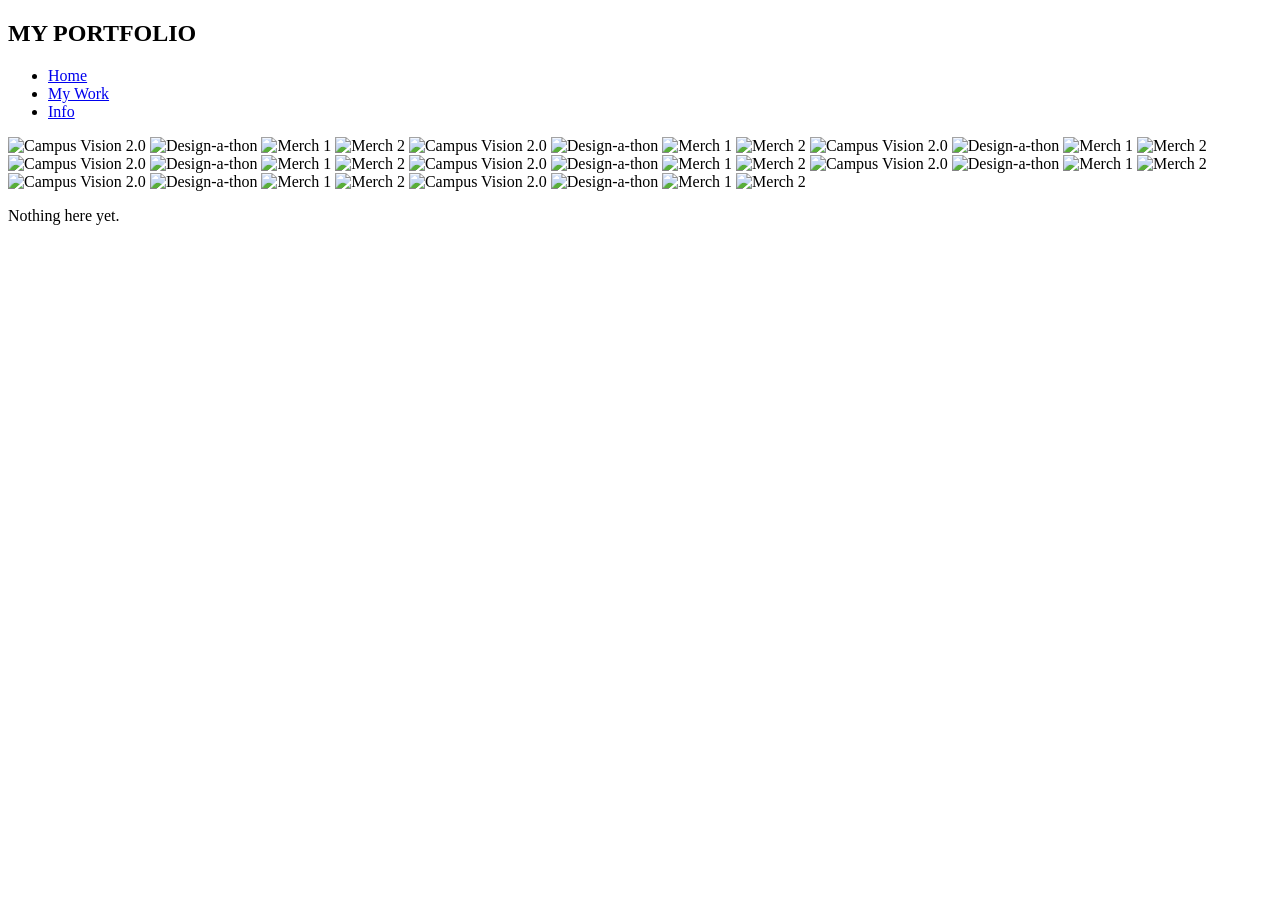
==== gallery.html @ c8f0cf06 "First commit" ====
<!DOCTYPE html>
<html lang="en">
<head>
    <title>Harry's Portfolio</title>
    <meta charset="utf-8">
    <meta name="viewport" content="width=device-width, initial-scale=1">
    <link rel="stylesheet" href="styles.css">
</head>
<body>
<header><h2>MY PORTFOLIO</h2></header>

<section>
    <nav>
        <ul>
            <li><a href="index.html">Home</a></li>
            <li><a href="gallery.html">My Work</a></li>
            <li><a href="#">Info</a></li>
        </ul>
    </nav>

    <article>
        <div class="grid-container">
            <img src="CAMPUS_VISION.png" alt="Campus Vision 2.0">
            <img src="Design-a-thon.png" alt="Design-a-thon">
            <img src="MTRL_Merch_1_Compressed.png" alt="Merch 1">
            <img src="MTRL_Merch_2_Compressed.png" alt="Merch 2">
            <img src="CAMPUS_VISION.png" alt="Campus Vision 2.0">
            <img src="Design-a-thon.png" alt="Design-a-thon">
            <img src="MTRL_Merch_1_Compressed.png" alt="Merch 1">
            <img src="MTRL_Merch_2_Compressed.png" alt="Merch 2">
            <img src="CAMPUS_VISION.png" alt="Campus Vision 2.0">
            <img src="Design-a-thon.png" alt="Design-a-thon">
            <img src="MTRL_Merch_1_Compressed.png" alt="Merch 1">
            <img src="MTRL_Merch_2_Compressed.png" alt="Merch 2">
            <img src="CAMPUS_VISION.png" alt="Campus Vision 2.0">
            <img src="Design-a-thon.png" alt="Design-a-thon">
            <img src="MTRL_Merch_1_Compressed.png" alt="Merch 1">
            <img src="MTRL_Merch_2_Compressed.png" alt="Merch 2">
            <img src="CAMPUS_VISION.png" alt="Campus Vision 2.0">
            <img src="Design-a-thon.png" alt="Design-a-thon">
            <img src="MTRL_Merch_1_Compressed.png" alt="Merch 1">
            <img src="MTRL_Merch_2_Compressed.png" alt="Merch 2">
            <img src="CAMPUS_VISION.png" alt="Campus Vision 2.0">
            <img src="Design-a-thon.png" alt="Design-a-thon">
            <img src="MTRL_Merch_1_Compressed.png" alt="Merch 1">
            <img src="MTRL_Merch_2_Compressed.png" alt="Merch 2">
            <img src="CAMPUS_VISION.png" alt="Campus Vision 2.0">
            <img src="Design-a-thon.png" alt="Design-a-thon">
            <img src="MTRL_Merch_1_Compressed.png" alt="Merch 1">
            <img src="MTRL_Merch_2_Compressed.png" alt="Merch 2">
            <img src="CAMPUS_VISION.png" alt="Campus Vision 2.0">
            <img src="Design-a-thon.png" alt="Design-a-thon">
            <img src="MTRL_Merch_1_Compressed.png" alt="Merch 1">
            <img src="MTRL_Merch_2_Compressed.png" alt="Merch 2">
    </article>
</section>

<footer>
  <p>Nothing here yet.</p>
</footer>

</body>
</html>
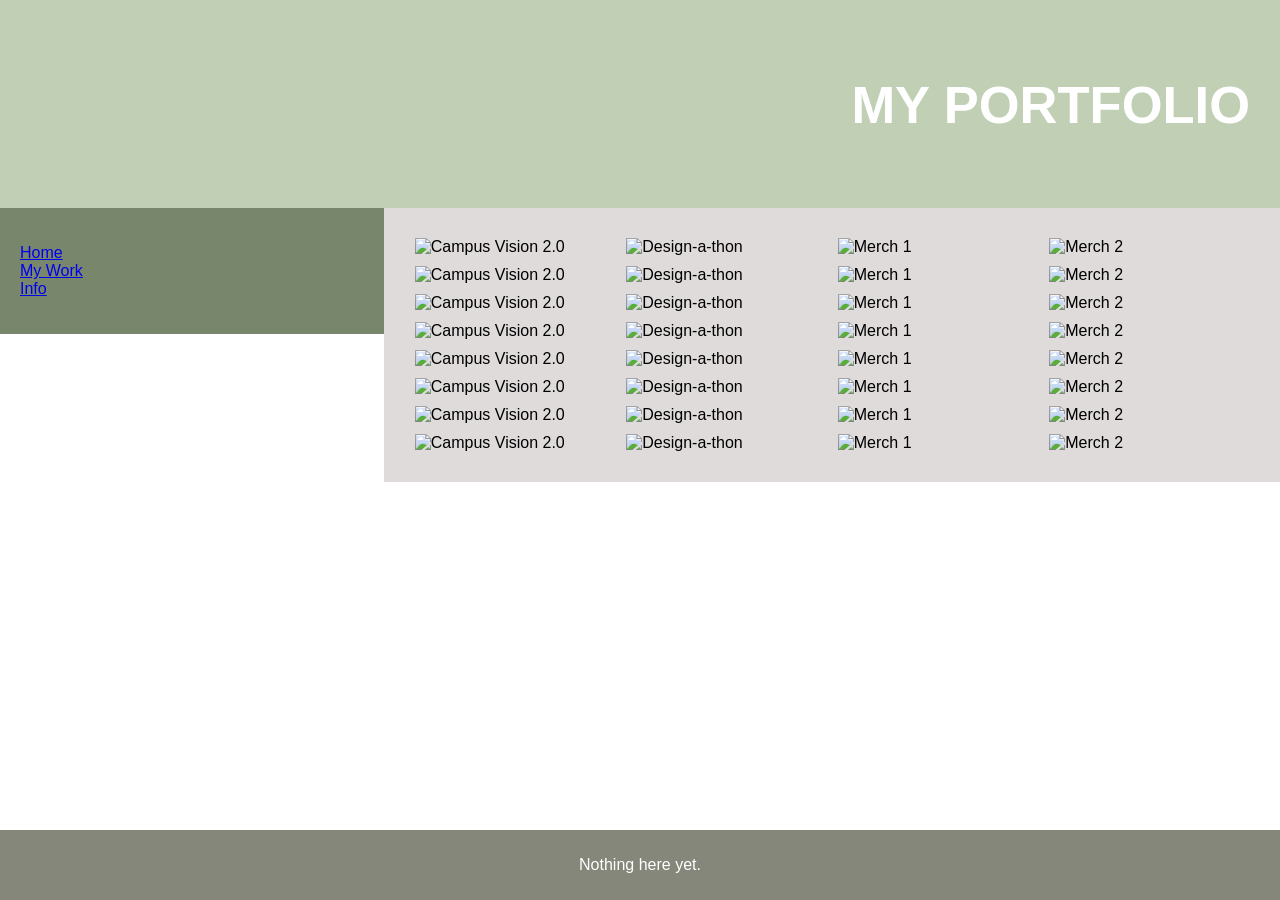
==== commit 79f18076: "Fixes" ====
--- a/gallery.html
+++ b/gallery.html
@@ -4,7 +4,7 @@
     <title>Harry's Portfolio</title>
     <meta charset="utf-8">
     <meta name="viewport" content="width=device-width, initial-scale=1">
-    <link rel="stylesheet" href="styles.css">
+    <link rel="stylesheet" href="style.css">
 </head>
 <body>
 <header><h2>MY PORTFOLIO</h2></header>
@@ -56,7 +56,7 @@
 </section>
 
 <footer>
-  <p>Nothing here yet.</p>
+    <p>Nothing here yet.</p>
 </footer>
 
 </body>
--- a/style.css
+++ b/style.css
@@ -0,0 +1,94 @@
+* {
+    box-sizing: border-box;
+  }
+  
+  html, body {
+    height: 100%;
+  }
+  
+  body {
+    font-family: Arial, Helvetica, sans-serif;
+    margin: 0;
+    padding: 0;
+    display: flex;
+    flex-direction: column;
+    /*height: 100%;*/
+  }
+  
+  /* Style the header */
+  header {
+      position: relative;
+      background-color: #C1D0B5;
+      padding: 30px;
+      text-align: right;
+      font-size: 35px;
+      color: white;
+  } 
+  
+  .main-content {
+    display: flex;
+    flex: 1;
+  }
+  
+  /* Create two columns/boxes that floats next to each other */
+  nav {
+    float: left;
+    width: 30%;
+    background: #78866B;
+    padding: 20px; 
+    display: flex;
+    flex-direction: column;
+  }
+  
+  /* Style the list inside the menu */
+  nav ul {
+    list-style-type: none;
+    padding: 0;
+  }
+  
+  article {
+    flex: 1;
+    float: left;
+    padding: 20px;
+    width: 70%;
+    background-color: #dfdbdb;
+  }
+  
+  .grid-container {
+    display: grid;
+    grid-template-columns: repeat(4, 1fr);
+    gap: 10px;
+    padding: 10px;
+  }
+  
+  .grid-container img {
+    width: 100%;
+    height: auto;
+    max-width: 200px; /* Set a max-width for the images */
+    display: block;
+    margin: 0 auto; /* Center images if they're smaller than the column width */
+  }
+  
+  /* Clear floats after the columns */
+  section::after {
+    content: "";
+    display: table;
+    clear: both;
+  }
+  
+  /* Style the footer */
+  footer {
+    background-color: #848779;
+    padding: 10px;
+    text-align: center;
+    color: white;
+    margin-top: auto;
+  }
+  
+  /* Responsive layout - makes the two columns/boxes stack on top of each other instead of next to each other, on small screens */
+  @media (max-width: 600px) {
+    nav, article {
+      width: 100%;
+      height: auto;
+    }
+  }
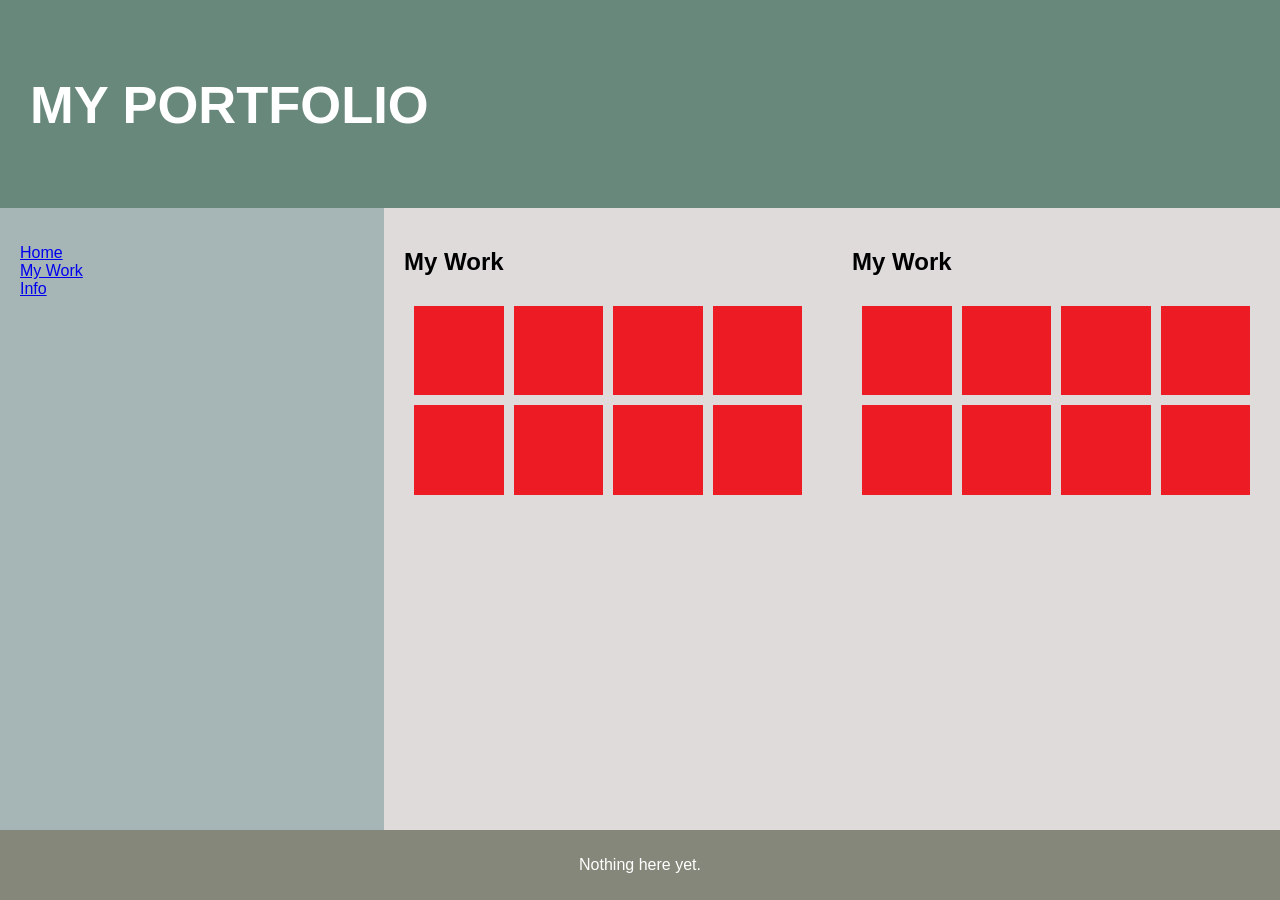
==== commit 9e6c659c: "fixed length of nav and article; added some test pictures in 'My Work' page" ====
--- a/gallery.html
+++ b/gallery.html
@@ -19,40 +19,31 @@
     </nav>
 
     <article>
+        <h2>My Work</h2>
         <div class="grid-container">
-            <img src="CAMPUS_VISION.png" alt="Campus Vision 2.0">
-            <img src="Design-a-thon.png" alt="Design-a-thon">
-            <img src="MTRL_Merch_1_Compressed.png" alt="Merch 1">
-            <img src="MTRL_Merch_2_Compressed.png" alt="Merch 2">
-            <img src="CAMPUS_VISION.png" alt="Campus Vision 2.0">
-            <img src="Design-a-thon.png" alt="Design-a-thon">
-            <img src="MTRL_Merch_1_Compressed.png" alt="Merch 1">
-            <img src="MTRL_Merch_2_Compressed.png" alt="Merch 2">
-            <img src="CAMPUS_VISION.png" alt="Campus Vision 2.0">
-            <img src="Design-a-thon.png" alt="Design-a-thon">
-            <img src="MTRL_Merch_1_Compressed.png" alt="Merch 1">
-            <img src="MTRL_Merch_2_Compressed.png" alt="Merch 2">
-            <img src="CAMPUS_VISION.png" alt="Campus Vision 2.0">
-            <img src="Design-a-thon.png" alt="Design-a-thon">
-            <img src="MTRL_Merch_1_Compressed.png" alt="Merch 1">
-            <img src="MTRL_Merch_2_Compressed.png" alt="Merch 2">
-            <img src="CAMPUS_VISION.png" alt="Campus Vision 2.0">
-            <img src="Design-a-thon.png" alt="Design-a-thon">
-            <img src="MTRL_Merch_1_Compressed.png" alt="Merch 1">
-            <img src="MTRL_Merch_2_Compressed.png" alt="Merch 2">
-            <img src="CAMPUS_VISION.png" alt="Campus Vision 2.0">
-            <img src="Design-a-thon.png" alt="Design-a-thon">
-            <img src="MTRL_Merch_1_Compressed.png" alt="Merch 1">
-            <img src="MTRL_Merch_2_Compressed.png" alt="Merch 2">
-            <img src="CAMPUS_VISION.png" alt="Campus Vision 2.0">
-            <img src="Design-a-thon.png" alt="Design-a-thon">
-            <img src="MTRL_Merch_1_Compressed.png" alt="Merch 1">
-            <img src="MTRL_Merch_2_Compressed.png" alt="Merch 2">
-            <img src="CAMPUS_VISION.png" alt="Campus Vision 2.0">
-            <img src="Design-a-thon.png" alt="Design-a-thon">
-            <img src="MTRL_Merch_1_Compressed.png" alt="Merch 1">
-            <img src="MTRL_Merch_2_Compressed.png" alt="Merch 2">
+            <img src="test_square.png" alt="TEST">
+            <img src="test_square.png" alt="TEST">
+            <img src="test_square.png" alt="TEST">
+            <img src="test_square.png" alt="TEST">
+            <img src="test_square.png" alt="TEST">
+            <img src="test_square.png" alt="TEST">
+            <img src="test_square.png" alt="TEST">
+            <img src="test_square.png" alt="TEST">
     </article>
+
+    <article>
+        <h2>My Work</h2>
+        <div class="grid-container">
+            <img src="test_square.png" alt="TEST">
+            <img src="test_square.png" alt="TEST">
+            <img src="test_square.png" alt="TEST">
+            <img src="test_square.png" alt="TEST">
+            <img src="test_square.png" alt="TEST">
+            <img src="test_square.png" alt="TEST">
+            <img src="test_square.png" alt="TEST">
+            <img src="test_square.png" alt="TEST">
+    </article>
+    
 </section>
 
 <footer>
--- a/style.css
+++ b/style.css
@@ -1,94 +1,100 @@
 * {
     box-sizing: border-box;
-  }
+}
   
-  html, body {
+html, body {
     height: 100%;
-  }
+}
   
-  body {
+body {
     font-family: Arial, Helvetica, sans-serif;
     margin: 0;
     padding: 0;
     display: flex;
     flex-direction: column;
     /*height: 100%;*/
-  }
+}
   
-  /* Style the header */
-  header {
+/* Style the header */
+header {
       position: relative;
-      background-color: #C1D0B5;
+      background-color: #69887c;
       padding: 30px;
-      text-align: right;
+      text-align: left;
       font-size: 35px;
       color: white;
-  } 
+} 
   
-  .main-content {
+.main-content {
     display: flex;
     flex: 1;
-  }
+    flex-direction: column-reverse;
+}
   
-  /* Create two columns/boxes that floats next to each other */
-  nav {
+/* Create two columns/boxes that floats next to each other */
+nav {
     float: left;
     width: 30%;
-    background: #78866B;
+    background: #a6b5b6;
     padding: 20px; 
     display: flex;
     flex-direction: column;
-  }
+}
   
-  /* Style the list inside the menu */
-  nav ul {
+/* Style the list inside the menu */
+nav ul {
     list-style-type: none;
     padding: 0;
-  }
+}
   
-  article {
+article {
     flex: 1;
     float: left;
     padding: 20px;
     width: 70%;
     background-color: #dfdbdb;
-  }
+}
   
-  .grid-container {
+.grid-container {
     display: grid;
     grid-template-columns: repeat(4, 1fr);
     gap: 10px;
     padding: 10px;
-  }
+}
   
-  .grid-container img {
+.grid-container img {
     width: 100%;
     height: auto;
     max-width: 200px; /* Set a max-width for the images */
     display: block;
     margin: 0 auto; /* Center images if they're smaller than the column width */
-  }
+}
   
-  /* Clear floats after the columns */
-  section::after {
+section {
+    display: flex;
+    height: 100%;
+}
+
+/* Clear floats after the columns */
+section::after {
     content: "";
     display: table;
     clear: both;
-  }
+}
   
-  /* Style the footer */
-  footer {
+/* Style the footer */
+footer {
     background-color: #848779;
     padding: 10px;
     text-align: center;
     color: white;
     margin-top: auto;
-  }
+}
   
-  /* Responsive layout - makes the two columns/boxes stack on top of each other instead of next to each other, on small screens */
-  @media (max-width: 600px) {
+/* Responsive layout - makes the two columns/boxes stack on top of each other instead of next to each other, on small screens */
+@media (max-width: 600px) {
     nav, article {
       width: 100%;
       height: auto;
     }
-  }+}
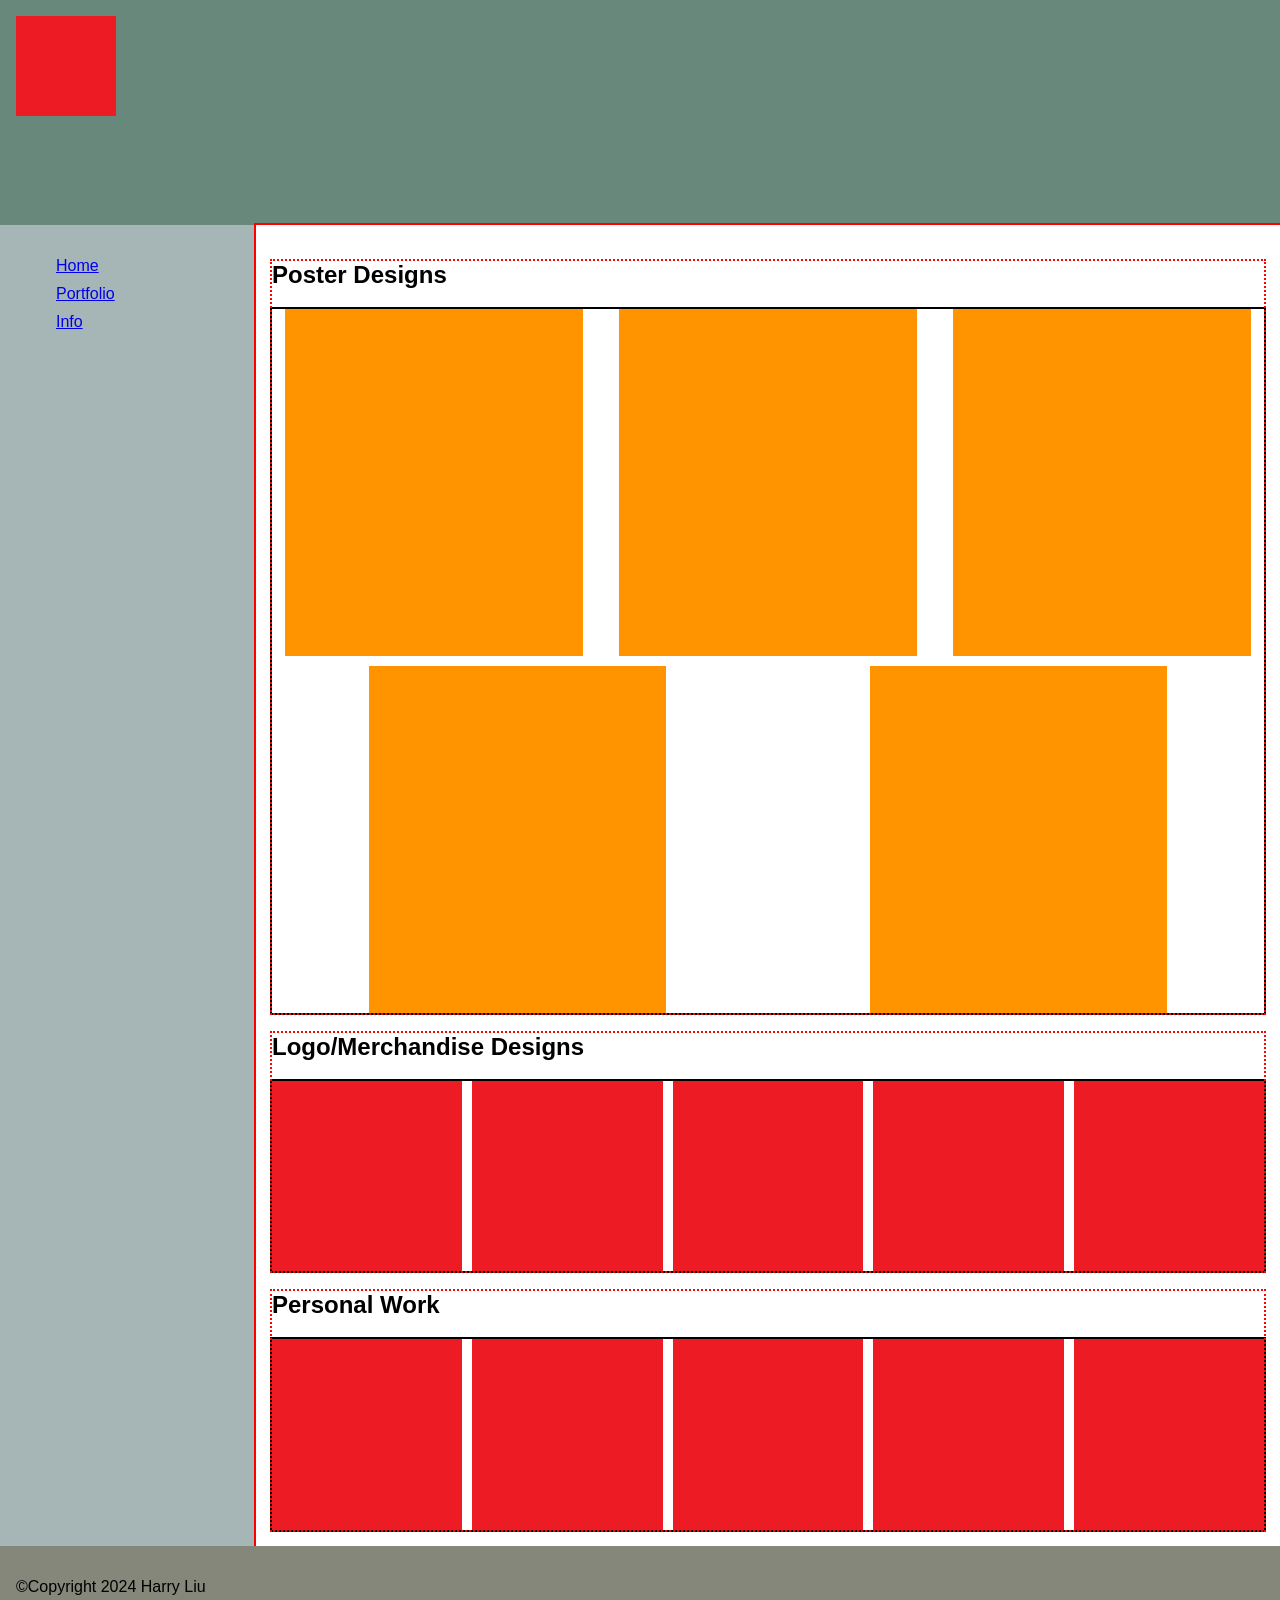
==== commit 4407773a: "Reworked index.html to new flexbox layout, started working on gallery page" ====
--- a/gallery.html
+++ b/gallery.html
@@ -1,55 +1,69 @@
 <!DOCTYPE html>
-<html lang="en">
-<head>
-    <title>Harry's Portfolio</title>
+<html lang="en-US">
+  <head>
     <meta charset="utf-8">
-    <meta name="viewport" content="width=device-width, initial-scale=1">
+    <title>Harry Liu</title>
+    <link href="https://fonts.googleapis.com/css?family=Open+Sans+Condensed:300%7CSonsie+One" rel="stylesheet" type="text/css">
     <link rel="stylesheet" href="style.css">
 </head>
-<body>
-<header><h2>MY PORTFOLIO</h2></header>
 
-<section>
-    <nav>
-        <ul>
-            <li><a href="index.html">Home</a></li>
-            <li><a href="gallery.html">My Work</a></li>
-            <li><a href="#">Info</a></li>
-        </ul>
-    </nav>
+  <body>
 
-    <article>
-        <h2>My Work</h2>
-        <div class="grid-container">
-            <img src="test_square.png" alt="TEST">
-            <img src="test_square.png" alt="TEST">
-            <img src="test_square.png" alt="TEST">
-            <img src="test_square.png" alt="TEST">
-            <img src="test_square.png" alt="TEST">
-            <img src="test_square.png" alt="TEST">
-            <img src="test_square.png" alt="TEST">
-            <img src="test_square.png" alt="TEST">
-    </article>
+    <!-- Here is our main header that is used across all the pages of our website -->
+    <header>
+      <img id="logo"src="test_square.png" alt="test">
+    </header>
 
-    <article>
-        <h2>My Work</h2>
-        <div class="grid-container">
-            <img src="test_square.png" alt="TEST">
-            <img src="test_square.png" alt="TEST">
-            <img src="test_square.png" alt="TEST">
-            <img src="test_square.png" alt="TEST">
-            <img src="test_square.png" alt="TEST">
-            <img src="test_square.png" alt="TEST">
-            <img src="test_square.png" alt="TEST">
-            <img src="test_square.png" alt="TEST">
-    </article>
+    <!-- Here is our page's main content -->
+    <div id="main">
+        <article id="gallery-main">
+            <div id="gallery-container">
+                <h2>Poster Designs</h2>
+                <div id="gallery">
+                    <img src="test_poster.png" alt="test">
+                    <img src="test_poster.png" alt="test">
+                    <img src="test_poster.png" alt="test">
+                    <img src="test_poster.png" alt="test">
+                    <img src="test_poster.png" alt="test">
+                </div>
+            </div>
     
-</section>
+            <div id="gallery-container">
+                <h2>Logo/Merchandise Designs</h2>
+                <div id="gallery">
+                    <img src="test_square.png" alt="test">
+                    <img src="test_square.png" alt="test">
+                    <img src="test_square.png" alt="test">
+                    <img src="test_square.png" alt="test">
+                    <img src="test_square.png" alt="test">
+                </div>
+            </div>
+    
+            <div id="gallery-container">
+                <h2>Personal Work</h2>
+                <div id="gallery">
+                    <img src="test_square.png" alt="test">
+                    <img src="test_square.png" alt="test">
+                    <img src="test_square.png" alt="test">
+                    <img src="test_square.png" alt="test">
+                    <img src="test_square.png" alt="test">
+                </div>
+            </div>
+        </article>
 
-<footer>
-    <p>Nothing here yet.</p>
-</footer>
+        <nav>
+            <ul>
+                <li><a href="index.html">Home</a></li>
+                <li><a href="gallery.html">Portfolio</a></li>
+                <li><a href="#">Info</a></li>
+            </ul>
+        </nav>
+    </div>
 
-</body>
-</html>
+    <!-- And here is our main footer that is used across all the pages of our website -->
+    <footer>
+      <p>©Copyright 2024 Harry Liu</p>
+    </footer>
 
+  </body>
+</html>
--- a/style.css
+++ b/style.css
@@ -1,100 +1,72 @@
 * {
     box-sizing: border-box;
+    font-family: Arial, Helvetica, sans-serif;
 }
-  
-html, body {
-    height: 100%;
+
+body {
+    display: flex;
+    min-height: 100vh;
+    flex-direction: column;
+    margin: 0;
 }
-  
-body {
-    font-family: Arial, Helvetica, sans-serif;
-    margin: 0;
-    padding: 0;
-    display: flex;
-    flex-direction: column;
-    /*height: 100%;*/
-}
-  
-/* Style the header */
-header {
-      position: relative;
-      background-color: #69887c;
-      padding: 30px;
-      text-align: left;
-      font-size: 35px;
-      color: white;
-} 
-  
-.main-content {
+
+#main {
     display: flex;
     flex: 1;
-    flex-direction: column-reverse;
-}
-  
-/* Create two columns/boxes that floats next to each other */
-nav {
-    float: left;
-    width: 30%;
-    background: #a6b5b6;
-    padding: 20px; 
-    display: flex;
-    flex-direction: column;
-}
-  
-/* Style the list inside the menu */
-nav ul {
-    list-style-type: none;
-    padding: 0;
-}
-  
-article {
-    flex: 1;
-    float: left;
-    padding: 20px;
-    width: 70%;
-    background-color: #dfdbdb;
-}
-  
-.grid-container {
-    display: grid;
-    grid-template-columns: repeat(4, 1fr);
-    gap: 10px;
-    padding: 10px;
-}
-  
-.grid-container img {
-    width: 100%;
-    height: auto;
-    max-width: 200px; /* Set a max-width for the images */
-    display: block;
-    margin: 0 auto; /* Center images if they're smaller than the column width */
-}
-  
-section {
-    display: flex;
-    height: 100%;
 }
 
-/* Clear floats after the columns */
-section::after {
-    content: "";
-    display: table;
-    clear: both;
+#main > article {
+    flex: 1;
 }
-  
-/* Style the footer */
+
+#main > nav {
+    flex: 0 0 20vw;
+    background:  #a6b5b6;
+    order: -1;
+}
+
+nav li{
+    list-style-type: none;
+    margin: 10px 0;
+}
+
+#logo {
+    margin: auto;
+}
+
+header {
+    background: #69887c;
+    height: 25vh;
+}
+
 footer {
-    background-color: #848779;
-    padding: 10px;
-    text-align: center;
-    color: white;
-    margin-top: auto;
+    background: #848779;
+    height: 10vh;
 }
-  
-/* Responsive layout - makes the two columns/boxes stack on top of each other instead of next to each other, on small screens */
-@media (max-width: 600px) {
-    nav, article {
-      width: 100%;
-      height: auto;
-    }
+header, footer, article, nav {
+    padding: 1em;
+}
+
+#gallery-main {
+    outline: 2px solid red;
+    gap: 10px;
+}
+
+#gallery-container {
+    outline: 2px dotted red;
+}
+
+#gallery {
+    display: flex;
+    flex-wrap: wrap;
+    justify-content: space-around;
+    outline: 2px solid black;
+    gap: 10px;
+}
+
+#gallery img {
+    max-width: 30%;
+    height: auto;
+    object-fit: contain;
+    flex: 1 1 auto;
 }
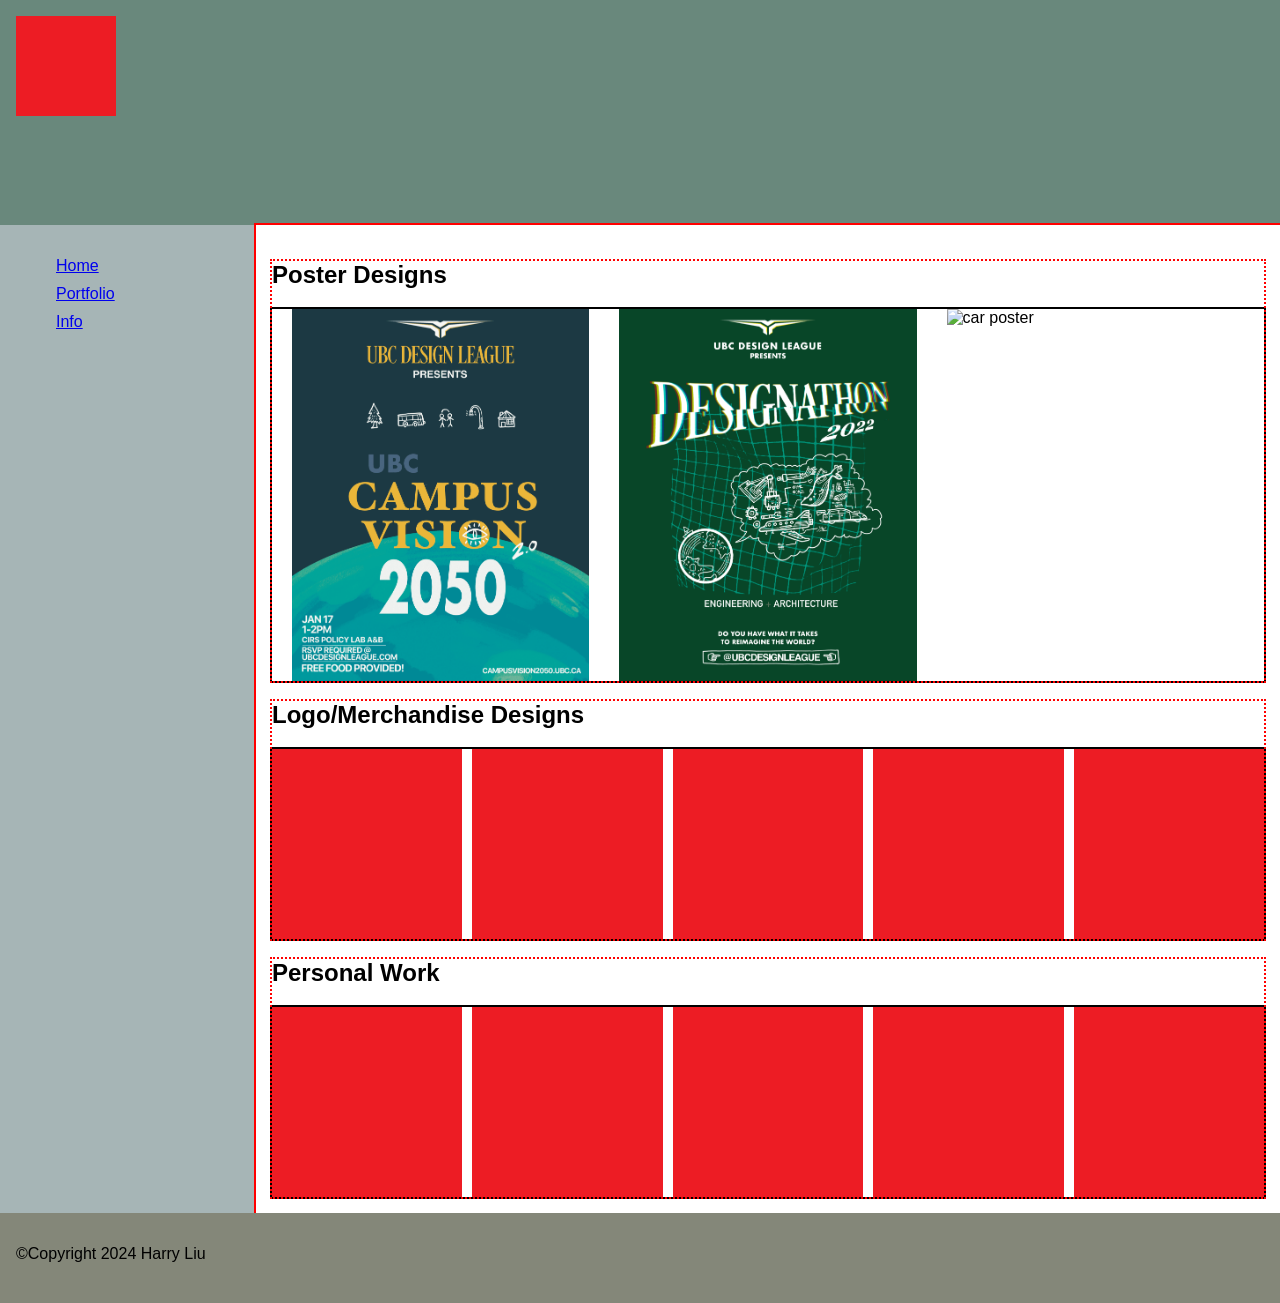
==== commit bd466e36: "Added some of my work" ====
--- a/gallery.html
+++ b/gallery.html
@@ -20,11 +20,9 @@
             <div id="gallery-container">
                 <h2>Poster Designs</h2>
                 <div id="gallery">
-                    <img src="test_poster.png" alt="test">
-                    <img src="test_poster.png" alt="test">
-                    <img src="test_poster.png" alt="test">
-                    <img src="test_poster.png" alt="test">
-                    <img src="test_poster.png" alt="test">
+                    <img src="campus_vision.png" alt="campus vision">
+                    <img src="designathon.png" alt="designathon">
+                    <img src="car_poster.png" alt="car poster">
                 </div>
             </div>
     
--- a/style.css
+++ b/style.css
@@ -59,7 +59,7 @@
 #gallery {
     display: flex;
     flex-wrap: wrap;
-    justify-content: space-around;
+    justify-content: space-evenly;
     outline: 2px solid black;
     gap: 10px;
 }
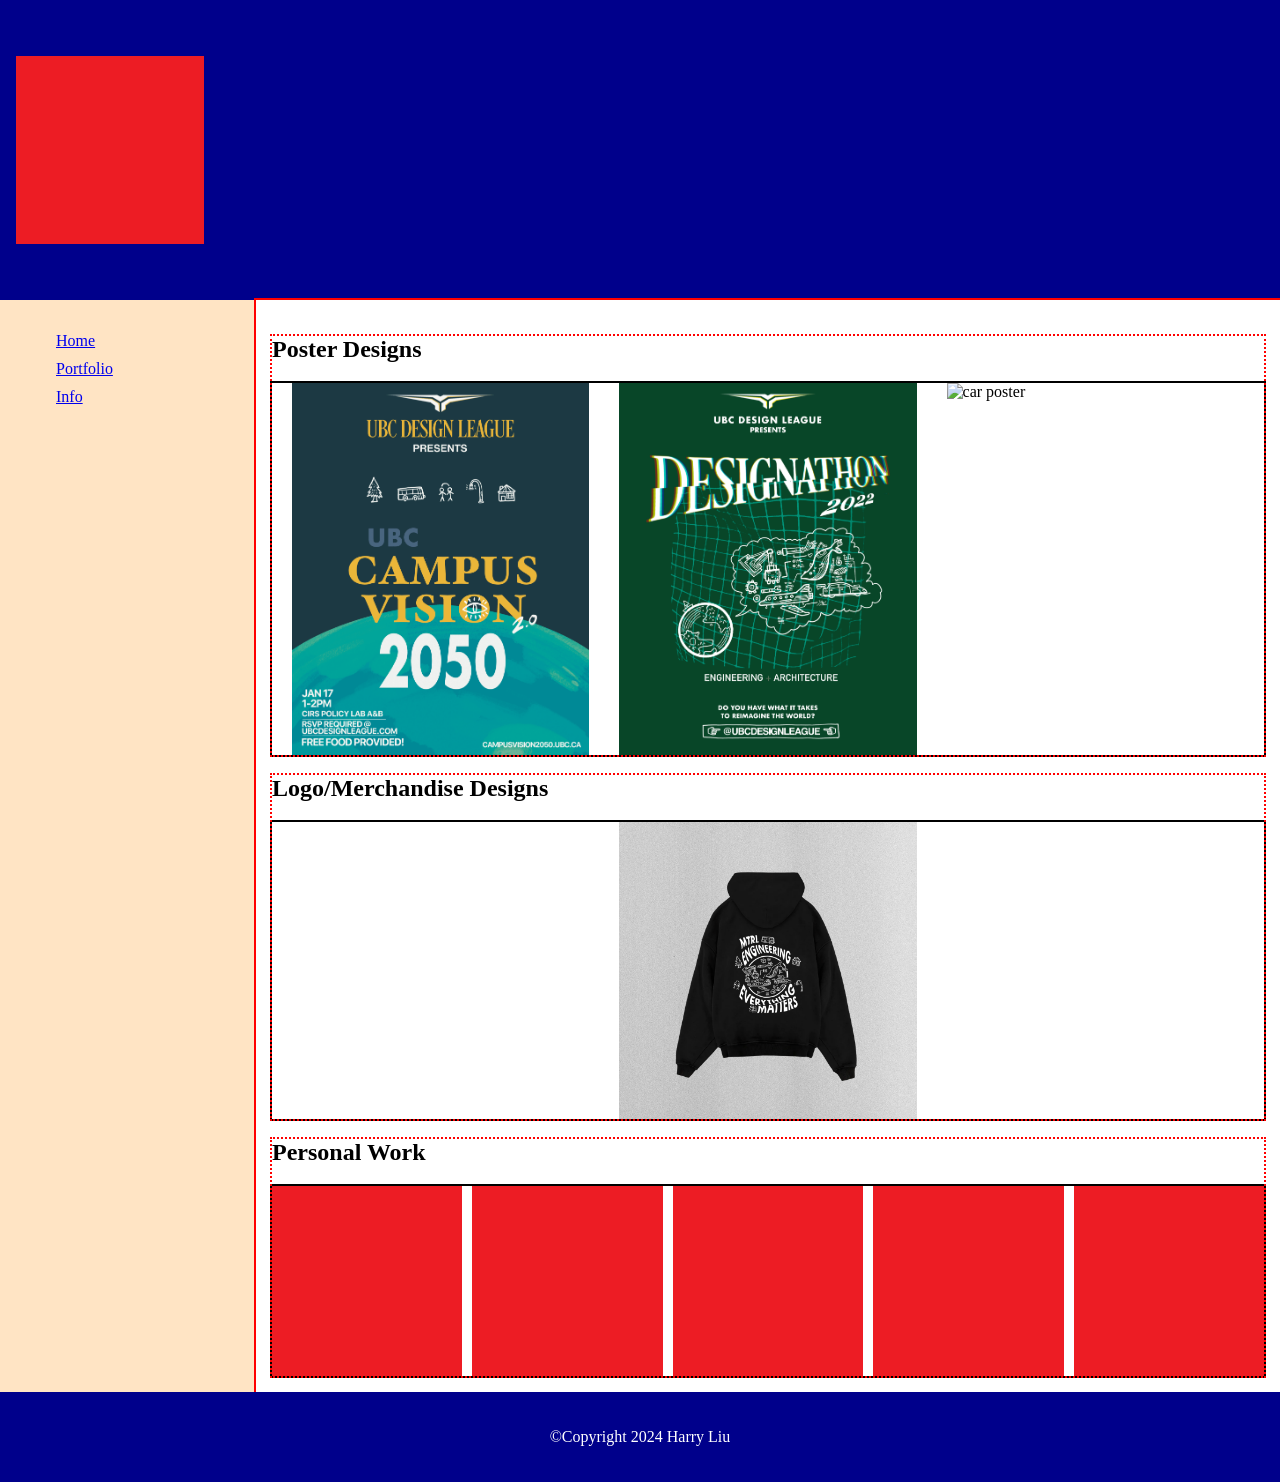
==== commit 6315f7e7: "Updated home page" ====
--- a/gallery.html
+++ b/gallery.html
@@ -29,11 +29,7 @@
             <div id="gallery-container">
                 <h2>Logo/Merchandise Designs</h2>
                 <div id="gallery">
-                    <img src="test_square.png" alt="test">
-                    <img src="test_square.png" alt="test">
-                    <img src="test_square.png" alt="test">
-                    <img src="test_square.png" alt="test">
-                    <img src="test_square.png" alt="test">
+                    <img src="mtrl-merch-1.png" alt="merch-1">
                 </div>
             </div>
     
--- a/style.css
+++ b/style.css
@@ -1,6 +1,10 @@
 * {
     box-sizing: border-box;
-    font-family: Arial, Helvetica, sans-serif;
+}
+
+footer p {
+    text-align: center;
+    color: white;
 }
 
 body {
@@ -21,7 +25,7 @@
 
 #main > nav {
     flex: 0 0 20vw;
-    background:  #a6b5b6;
+    background:  bisque;
     order: -1;
 }
 
@@ -30,17 +34,22 @@
     margin: 10px 0;
 }
 
-#logo {
-    margin: auto;
+header {
+    display: flex;
+    background: darkblue;
+    height: 300px;
+    align-items: center;
 }
 
-header {
-    background: #69887c;
-    height: 25vh;
+#logo {
+    height: 70%;
 }
 
 footer {
-    background: #848779;
+    justify-content: center;
+    align-items: center;
+    display: flex;
+    background: darkblue;
     height: 10vh;
 }
 header, footer, article, nav {
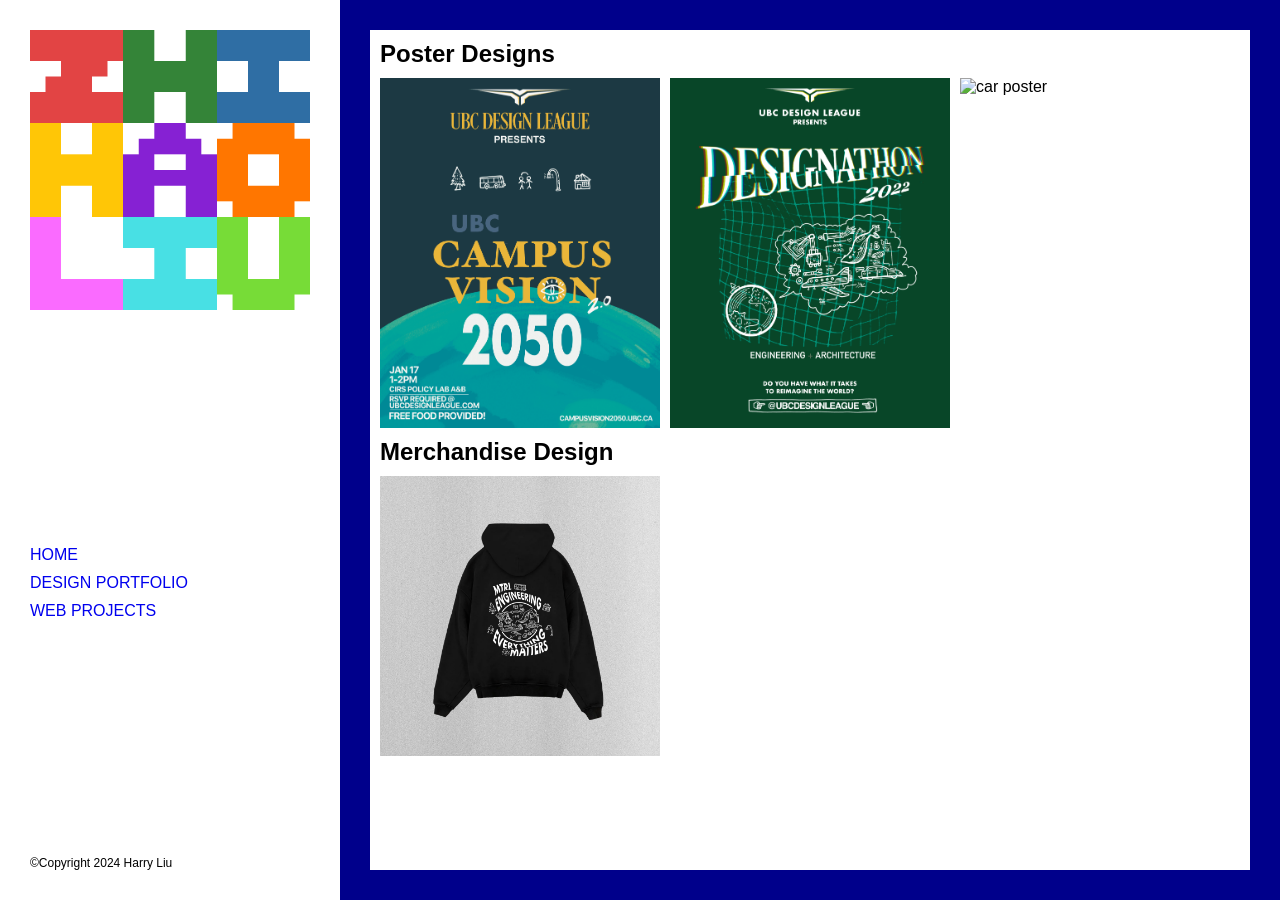
==== commit 8c91b55d: "added gallery page" ====
--- a/gallery.html
+++ b/gallery.html
@@ -1,63 +1,64 @@
 <!DOCTYPE html>
-<html lang="en-US">
-  <head>
-    <meta charset="utf-8">
+<html lang="en">
+<head>
+    <meta charset="UTF-8">
+    <meta name="viewport" content="width=device-width, initial-scale=1.0">
     <title>Harry Liu</title>
-    <link href="https://fonts.googleapis.com/css?family=Open+Sans+Condensed:300%7CSonsie+One" rel="stylesheet" type="text/css">
     <link rel="stylesheet" href="style.css">
 </head>
+<body>
 
-  <body>
+    <div class="left">
 
-    <!-- Here is our main header that is used across all the pages of our website -->
-    <header>
-      <img id="logo"src="test_square.png" alt="test">
-    </header>
-
-    <!-- Here is our page's main content -->
-    <div id="main">
-        <article id="gallery-main">
-            <div id="gallery-container">
-                <h2>Poster Designs</h2>
-                <div id="gallery">
-                    <img src="campus_vision.png" alt="campus vision">
-                    <img src="designathon.png" alt="designathon">
-                    <img src="car_poster.png" alt="car poster">
-                </div>
-            </div>
-    
-            <div id="gallery-container">
-                <h2>Logo/Merchandise Designs</h2>
-                <div id="gallery">
-                    <img src="mtrl-merch-1.png" alt="merch-1">
-                </div>
-            </div>
-    
-            <div id="gallery-container">
-                <h2>Personal Work</h2>
-                <div id="gallery">
-                    <img src="test_square.png" alt="test">
-                    <img src="test_square.png" alt="test">
-                    <img src="test_square.png" alt="test">
-                    <img src="test_square.png" alt="test">
-                    <img src="test_square.png" alt="test">
-                </div>
-            </div>
-        </article>
+        <header class="grid-container">
+            <img id="logo"src="images/logo_0.png" alt="logo-img">
+            <img id="logo"src="images/logo_1.png" alt="logo-img">
+            <img id="logo"src="images/logo_2.png" alt="logo-img">
+            <img id="logo"src="images/logo_3.png" alt="logo-img">
+            <img id="logo"src="images/logo_4.png" alt="logo-img">
+            <img id="logo"src="images/logo_5.png" alt="logo-img">
+            <img id="logo"src="images/logo_6.png" alt="logo-img">
+            <img id="logo"src="images/logo_7.png" alt="logo-img">
+            <img id="logo"src="images/logo_8.png" alt="logo-img">
+        </header>
 
         <nav>
             <ul>
-                <li><a href="index.html">Home</a></li>
-                <li><a href="gallery.html">Portfolio</a></li>
-                <li><a href="#">Info</a></li>
+                <li><a href="index.html">HOME</a></li>
+                <li><a href="gallery.html">DESIGN PORTFOLIO</a></li>
+                <li><a href="projects.html">WEB PROJECTS</a></li>
             </ul>
         </nav>
+
+        <footer>
+            <p>©Copyright 2024 Harry Liu</p>
+        </footer>
+
     </div>
 
-    <!-- And here is our main footer that is used across all the pages of our website -->
-    <footer>
-      <p>©Copyright 2024 Harry Liu</p>
-    </footer>
+    <div class="right">
 
-  </body>
+        <div class="gallery">
+            <div class="gallery-section">
+                <h2>Poster Designs</h2>
+                <div class="gallery-grid">
+                    <img src="images/campus_vision.png" alt="campus vision">
+                    <img src="images/designathon.png" alt="designathon">
+                    <img src="images/car_poster.png" alt="car poster">
+                </div>
+            </div>
+
+            <div class="gallery-section">
+                <h2>Merchandise Design</h2>
+                <div class="gallery-grid">
+                    <img src="images/mtrl-merch-1.png" alt="merch">
+                </div>
+            </div>
+        </div>
+
+    </div>
+
+    <script src="logo.js"></script>
+    
+</body>
 </html>
--- a/style.css
+++ b/style.css
@@ -1,81 +1,205 @@
 * {
+    padding: 0;
+    margin: 0;
+    font-family: Verdana, Geneva, Tahoma, sans-serif;
+}
+
+body {
+    display: flex;
+}
+
+a {
+    text-decoration: none;
+}
+
+nav ul {
+    display: flex;
+    flex-direction: column;
+    gap: 10px;
+}
+
+li {
+    list-style-type: none;
+}
+
+.left {
     box-sizing: border-box;
+    display: flex;
+    flex-direction: column;
+    justify-content: space-between;
+    flex: 1;
+    padding: 30px;
+    gap: 50px;
+    max-width: 400px;
+    height: 100vh;
+}
+
+.right {
+    padding: 30px;
+    gap: 80px;
+    display: flex;
+    background-color: darkblue;
+    width: calc(100% - 400px);
+    justify-content: center;
+}
+
+.title {
+    display: flex;
+    align-items: center;
+    justify-content: flex-start;
+    flex-direction: column;
+    gap: 10px;
+    color: white;
+}
+
+.container {
+    padding: 20px;
+    display: flex;
+    align-items: center;
+    justify-content: center;
+    flex-direction: column;
+}
+
+.row {
+    display: flex;
+}
+
+.cell {
+    width: 20px;
+    height: 20px;
+    background-color: white;
+    flex: 1;
+    border: .5px solid rgb(214, 214, 214);
 }
 
 footer p {
-    text-align: center;
+    font-size: 12px;
+    text-align: left;
+    color: black;
+}
+
+#logo {
+    max-width: 100%;
+    min-width: 100%;
+}
+
+.page-info-container {
+    display: flex;
+    align-items: flex-start;
+    justify-content: flex-start;
+    flex-direction: column;
+    gap: 10px;
+}
+
+.project {
+    width: 100%;
+    display: grid;
+    height: calc(100%-20px);
+}
+
+.project-container {
+    display: flex;
+    flex-direction: column;
+    gap: 20px;
+    width: calc(100%-10px);
+    height: calc(100%-10px);
+    background-color: white;
+    padding: 20px;
+}
+
+.project-list {
+    display: grid;
+    grid-template-columns: 1fr 1fr 1fr;
+    grid-template-rows: 1fr 1fr;
+    row-gap: 10px;
+    column-gap: 10px;
+    height: 100%;
+}
+.project-card {
+    background-color: rgb(92, 147, 127);
+    display: flex;
+    flex-direction: column;
+    gap: 10px;
+    align-items: center;   
+    padding: 10px;
+}
+
+.project-card > * {
     color: white;
 }
 
-body {
-    display: flex;
-    min-height: 100vh;
-    flex-direction: column;
-    margin: 0;
-}
-
-#main {
-    display: flex;
-    flex: 1;
-}
-
-#main > article {
-    flex: 1;
-}
-
-#main > nav {
-    flex: 0 0 20vw;
-    background:  bisque;
-    order: -1;
-}
-
-nav li{
-    list-style-type: none;
-    margin: 10px 0;
-}
-
+p {
+    font-size: 13px;
+}
+
+.project-card > a {
+    font-size: 18px;
+    font-weight: bold;
+}
+
+/* .thumbnail {    
+    max-width: 100%;
+    background-color: red;
+} */
+
+.thumbnail-container {
+    width: 100%;
+    height: 100%;
+    background-color: red;
+}
+
+.thumbnail {
+    object-fit: cover;
+    width: 100%;
+    height: 100%;
+}
+
+/* Some logo shuffle testing */
 header {
-    display: flex;
-    background: darkblue;
-    height: 300px;
-    align-items: center;
-}
-
-#logo {
-    height: 70%;
-}
-
-footer {
-    justify-content: center;
-    align-items: center;
-    display: flex;
-    background: darkblue;
-    height: 10vh;
-}
-header, footer, article, nav {
-    padding: 1em;
-}
-
-#gallery-main {
-    outline: 2px solid red;
-    gap: 10px;
-}
-
-#gallery-container {
-    outline: 2px dotted red;
-}
-
-#gallery {
-    display: flex;
-    flex-wrap: wrap;
-    justify-content: space-evenly;
-    outline: 2px solid black;
-    gap: 10px;
-}
-
-#gallery img {
-    max-width: 30%;
-    height: auto;
-    object-fit: contain;
-    flex: 1 1 auto;
-}+    width: 100%;
+    aspect-ratio: 1 / 1;
+    display: grid;
+    grid-template-columns: 1fr 1fr 1fr;
+    grid-template-rows: 1fr 1fr 1fr;
+}
+
+.gallery {
+    background-color: white;
+    display: flex;
+    width: 100%;
+    height: calc(100vh - 80px);
+    padding: 10px;
+    flex-direction: column;
+    gap: 10px;
+    overflow: auto;
+}
+
+.gallery-section {
+    display: flex;
+    gap: 10px;
+    flex-direction: column;
+}
+
+.gallery-grid {
+    display: grid;
+    grid-template-columns: 1fr 1fr 1fr;
+    grid-template-rows: 1fr;
+    row-gap: 10px;
+    column-gap: 10px;
+}
+
+img {
+    width: 100%;
+    height: 100%;
+    object-fit: cover;
+}
+
+#grid-1 {background-color: aqua;}
+#grid-2 {background-color: blue;}
+#grid-3 {background-color: brown;}
+#grid-4 {background-color: chartreuse;}
+#grid-5 {background-color: coral;}
+#grid-6 {background-color: crimson;}
+#grid-7 {background-color: darkblue;}
+#grid-8 {background-color: darkcyan;}
+#grid-9 {background-color: darkgoldenrod;}
